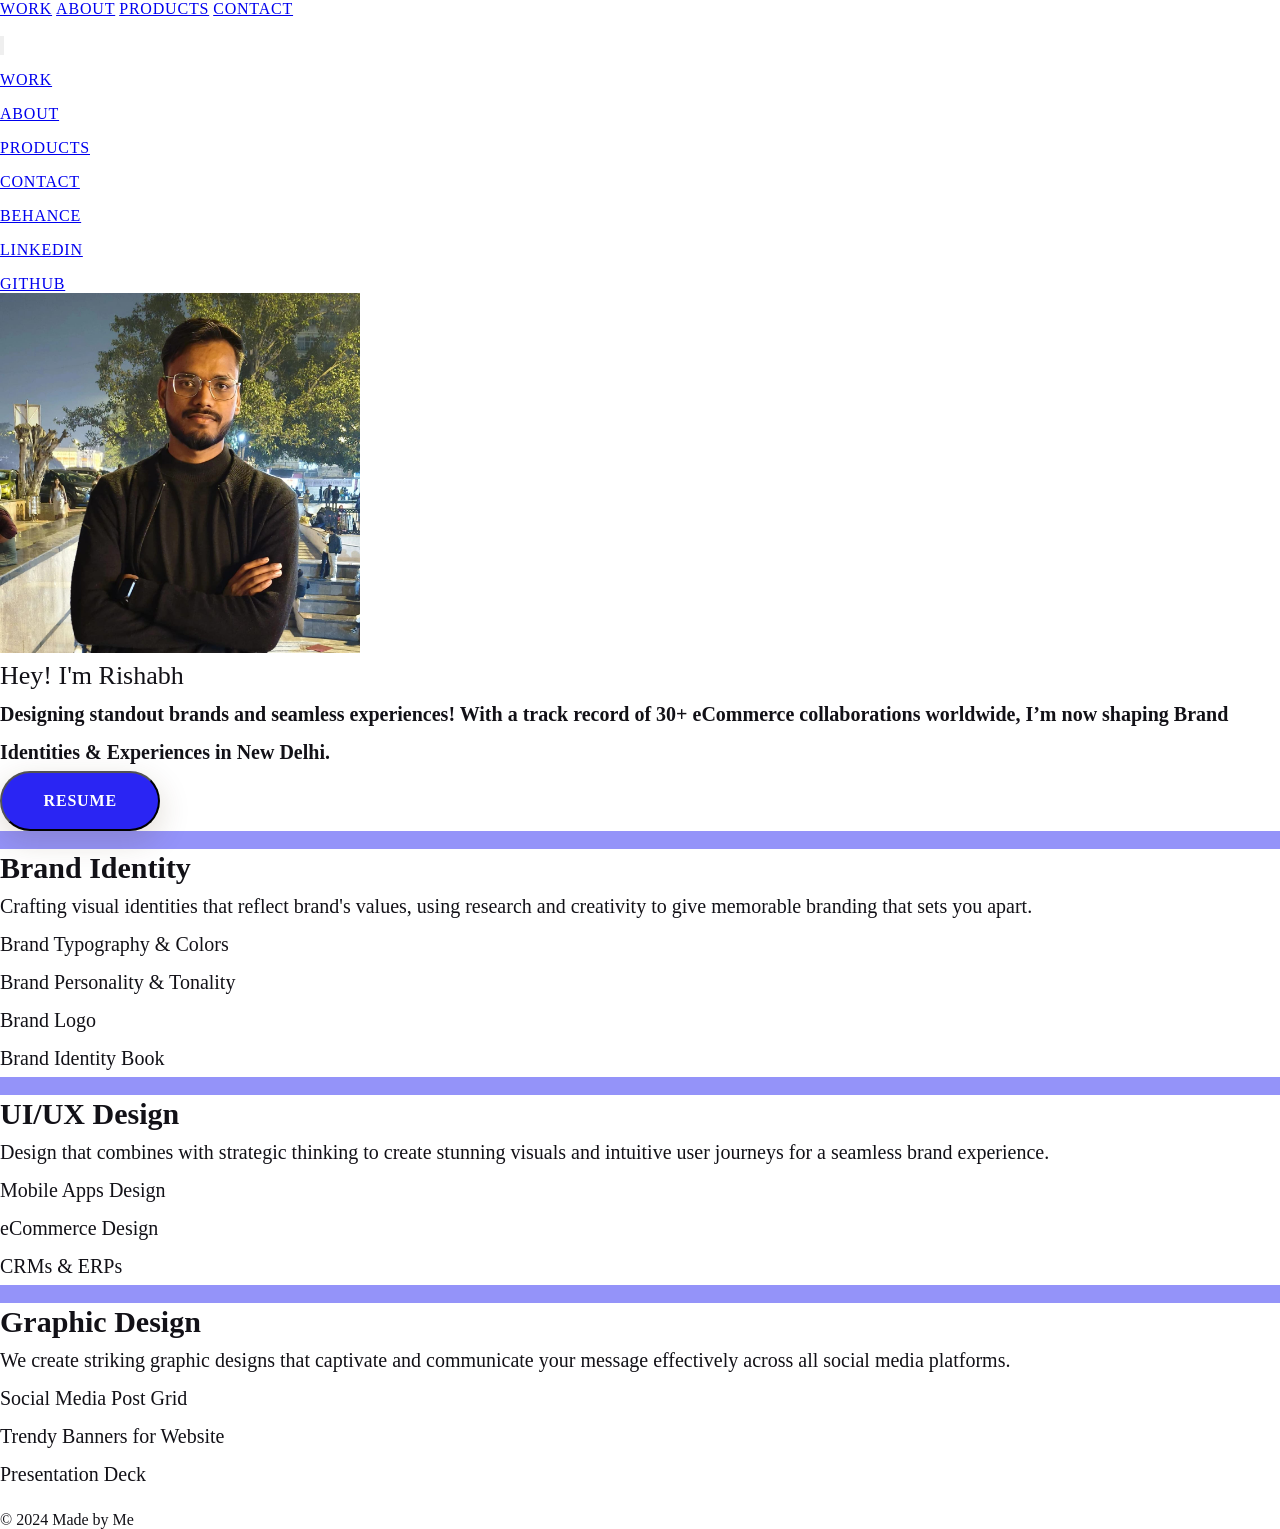
==== about.html @ 15dfc9a2 "projects update" ====
<!DOCTYPE html>
<html lang="en">

<head>
    <meta charset="UTF-8">
    <meta http-equiv="X-UA-Compatible" content="IE=edge">
    <meta name="viewport" content="width=device-width, initial-scale=1.0">
    <meta name="google-site-verification" content="j5ZmpRp6-ZeLuTr-M8DbzuULJBChS9HBV_7bDVQt9u4" />
    <title>About Me</title>

    <link rel="icon" type="image/x-icon" href="./res/icons/Favicon.png" />
    <link rel="stylesheet" href="./style/style.css">

    <!-- Scripting -->
    <script src="https://cdn.tailwindcss.com"></script>
    <script src="https://kit.fontawesome.com/df18b2a205.js" crossorigin="anonymous"></script>
    <script src="https://code.jquery.com/jquery-3.6.0.js"
        integrity="sha256-H+K7U5CnXl1h5ywQfKtSj8PCmoN9aaq30gDh27Xc0jk=" crossorigin="anonymous"></script>
</head>

<body>
    <div class="custom__cursor__outer"></div>
    <div class="custom__cursor__inner"></div>
    <div class="wrapper">
        <nav class="">
            <div class="mx-auto">
                <div class="flex">
                    <div class="flex wrapper justify-between px-4 py-4">
                        <div class="hidden md:flex items-center space-x-1">
                            <a href="index.html" class="caption py-4 px-2"><span>Work</span></a>
                            <a href="about.html" class="caption py-4 px-2"><span>About</span></a>
                            <a href="products.html" class="caption py-4 px-2"><span>Products</span></a>
                            <a href="contact.html" class="caption py-4 px-2"><span>Contact</span></a>
                        </div>

                        <!-- Primary Navbar items -->
              <!-- Centered logo -->
              <div class="lg:absolute lg:left-1/2 transform-translate-x-1/2 md:relative">
                <a href="index.html" class="flex items-center">
                  <img src="./res/icons/logo.svg" alt="" draggable="false" />
                </a>
              </div>

                        <div class="hidden md:flex items-center">
                            <span class="inline-flex sm:ml-auto sm:mt-0 mt-4 justify-center sm:justify-start">
                                <ul class="flex items-center">
                                    <a class="ml-5 " href="https://www.behance.net/uxrishu" target="_blank">
                                        <span class=" text-xl"><i class="fa-brands fa-behance"></i></span>
                                    </a>
                                    <a class="ml-5 " href="https://www.linkedin.com/in/uxrishu/" target="_blank">
                                        <span class="text-xl"><i class="fa-brands fa-linkedin-in"></i> </span>
                                    </a>
                                    <a class="ml-5 " href="https://github.com/uxrishu" target="_blank">
                                        <span class=" text-xl"><i class="fa-brands fa-github"></i></span>
                                    </a>
                                </ul>
                            </span>
                        </div>
                    </div>
                    
                    

                    <!-- Mobile menu button -->
                    <div class="md:hidden flex items-center py-4 px-4">
                        <button class="outline-none mobile-menu-button">
                            <svg class=" w-10 h-12" style="color: #121117;" x-show="!showMenu" fill="none"
                                stroke-linecap="round" stroke-linejoin="round" stroke-width="2" viewBox="0 0 24 24"
                                stroke="currentColor">
                                <path d="M4 6h16M4 12h16M4 18h16"></path>
                            </svg>
                        </button>
                    </div>
                </div>
            </div>
            <!-- mobile menu -->
            <div class="hidden mobile-menu">
                <ul class="px-5 mobile-nav-items">
                    <li class="active"><a href="index.html" class="caption m-2">Work</a></li>
                    <li><a href="about.html" class="caption m-2 transition duration-300">About</a></li>
                    <li><a href="products.html" class="caption m-2 transition duration-300">Products</a></li>
                    <li><a href="contact.html" class="caption m-2 transition duration-300">Contact</a></li>
                    <li><a href="https://www.behance.net/uxrishu" target="_blank"
                            class="caption m-2 transition duration-300">Behance
                            <i class="fa-solid fa-up-right-from-square"></i></a></li>
                    <li><a href="https://www.linkedin.com/in/uxrishu/" target="_blank"
                            class="caption m-2 transition duration-300">Linkedin <i
                                class="fa-solid fa-up-right-from-square"></i></a></li>
                    <li><a href="https://github.com/uxrishu" target="_blank"
                            class="caption m-2 transition duration-300">Github <i
                                class="fa-solid fa-up-right-from-square"></i></a></li>
                </ul>
            </div>
        </nav>
        <section class="body-font">
            <div class="sm:mt-2 mx-auto flex px-5 py-24 md:flex-row flex-col items-center justify-between">
                <div class="lg:max-w-lg lg:w-full">
                    <img
            class="uxrishu-img"
            src="./res/images/Rishabh Singh - UIUX Designer 02.png"
            alt=""
          />
                </div>
                <div
                    class="lg:flex-grow md:w-1/2 lg:pr-24 md:pr-16 flex flex-col md:items-start md:text-left mb-16 md:mb-0 items-center text-center">
                    <div class="title mb-2">Hey! I'm Rishabh</div>
                    <h1 class="mb-4 subtitle">Designing standout brands and seamless experiences! With a track record of 30+ eCommerce collaborations worldwide, I’m now shaping Brand Identities & Experiences in New Delhi.</h1>
                    <div class="flex justify-center">
                        <a href="./res/Rishabh - Product Designer.pdf" target="_blank">
                            <button class="caption flex mx-auto mt-4 primary-button border-0">Resume</button>
                        </a>
                    </div>
                </div>
            </div>
        </section>
        <section class="body-font">
            <div class="flex flex-wrap mb-10">
                <div class="xl:w-1/3 lg:w-1/2 md:w-full px-8 py-6 border-l-2 border-gray-200 border-opacity-60">
                    <div
                        class="w-20 h-20 inline-flex items-center justify-center rounded-full icons mb-4 flex-shrink-0">
                        <img src="./res/icons/Branding.svg" alt="">
                    </div>
                    <h2 class="heading text-lg sm:text-xl mb-2">Brand Identity</h2>
                    <p class="subtitle leading-relaxed mb-4">Crafting visual identities that reflect brand's values, using research and creativity to give memorable branding that sets you apart.<br>
                        <ul class="bullet-list subtitle italic">
                            <li>Brand Typography & Colors</li>
                            <li>Brand Personality & Tonality</li>
                            <li>Brand Logo</li>
                            <li>Brand Identity Book</li>
                        </ul>
                    </p>
                </div>

                <div class="xl:w-1/3 lg:w-1/2 md:w-full px-8 py-6 border-l-2 border-gray-200 border-opacity-60"
                    data-aos="fade-up" data-aos-delay="600">
                    <div
                        class="w-20 h-20 inline-flex items-center justify-center rounded-full icons mb-4 flex-shrink-0">
                        <img src="./res/icons/UI and UX.svg" alt="">
                    </div>
                    <h2 class="heading text-lg sm:text-xl mb-2">UI/UX Design</h2>
                    <p class="leading-relaxed subtitle mb-4">Design that combines with strategic thinking to create stunning visuals and intuitive user journeys for a seamless brand experience.<br>
                        <ul class="bullet-list subtitle italic">
                            <li>Mobile Apps Design</li>
                            <li>eCommerce Design</li>
                            <li>CRMs & ERPs</li>
                        </ul>
                    </p>
                </div>

                <div class="xl:w-1/3 lg:w-1/2 md:w-full px-8 py-6 border-l-2 border-gray-200 border-opacity-60"
                    data-aos="fade-up" data-aos-delay="600">
                    <div
                        class="w-20 h-20 inline-flex items-center justify-center rounded-full icons mb-4 flex-shrink-0">
                        <img src="./res/icons/Graphic Design.svg" alt="">
                    </div>
                    <h2 class="heading text-lg sm:text-xl mb-2">Graphic Design</h2>
                    <p class="leading-relaxed subtitle mb-4">We create striking graphic designs that captivate and communicate your message effectively across all social media platforms.<br>
                        <ul class="bullet-list subtitle italic">
                            <li>Social Media Post Grid</li>
                            <li>Trendy Banners for Website</li>
                            <li>Presentation Deck</li>
                        </ul>
                    </p>
                </div>

            </div>
        </section>

        <a href="#" id="uparrow"><i class="fa-solid fa-angle-up"></i></a>

        <footer class="body-font" id="footer">
            <div
              class="container px-5 py-8 mx-auto flex items-center sm:flex-row flex-col"
            >
              <a
                class="footer-logo flex title-font font-medium items-center md:justify-start justify-center text-gray-900"
              >
                <span class="ml-3 text-xl"
                  ><img src="./res/icons/logo.svg" alt="" draggable="false"
                /></span>
              </a>
              <p
                class="text-sm text-gray-500 sm:ml-4 sm:pl-4 sm:border-l-2 sm:border-gray-200 sm:py-2 sm:mt-0 mt-4"
              >
                © 2024 Made by Me
              </p>
              <span
                class="inline-flex sm:ml-auto sm:mt-0 mt-4 justify-center sm:justify-start"
              >
                <ul class="flex items-center">
                  <a
                    class="ml-5"
                    href="https://www.behance.net/uxrishu"
                    target="_blank"
                  >
                    <span class="text-xl"
                      ><i class="fa-brands fa-behance"></i
                    ></span>
                  </a>
                  <a class="ml-5" href="https://github.com/uxrishu" target="_blank">
                    <span class="text-xl"><i class="fa-brands fa-github"></i></span>
                  </a>
                  <a
                    class="ml-5"
                    href="https://www.linkedin.com/in/uxrishu/"
                    target="_blank"
                  >
                    <span class="text-xl"
                      ><i class="fa-brands fa-linkedin-in"></i>
                    </span>
                  </a>
                </ul>
              </span>
            </div>
          </footer>
        <script src="./script/script.js"></script>
</body>

</html>
---- style/style.css ----
@font-face {
  font-family: "FontA";
  src: url("../res/Fonts/NeueMontreal-Regular.otf");
}
@font-face {
  font-family: "FontB";
  src: url("../res/Fonts/FontB.ttf");
}
* {
  padding: 0;
  margin: 0;
  box-sizing: border-box;
  scroll-behavior: smooth;
}

::-moz-selection {
  background-color: #2a25f3;
  color: #ffffff;
}

::selection {
  background-color: #2a25f3;
  color: #ffffff;
}

.preloader {
  position: absolute;
  top: 0;
  left: 0;
  width: 100%;
  height: 100%;
  background-color: #2a25f3;
  color: #ffffff;
  z-index: 9999;
}
.preloader p {
  position: absolute;
  text-transform: uppercase;
  letter-spacing: 0.5px;
  font-family: "FontB";
  top: 40%;
  left: 50%;
  transform: translate(-50%, 50%);
  font-size: 20px;
}

.wrapper {
  max-width: 1300px;
  width: 100%;
  align-items: center;
  margin: 0em auto;
}

body {
  color: #121117;
  font-family: "FontB";
  overflow-x: hidden;
}

.logo {
  width: 120px;
  height: auto;
}

.yellow {
  color: #2a25f3;
}

.primary-button {
  color: #ffffff;
  background-color: #2a25f3;
  font-size: 14px;
  font-weight: bolder;
  font-family: "FontB";
  text-transform: uppercase;
  letter-spacing: 0.3px;
  padding: 1.2em 2.6em;
  border-radius: 40px;
  box-shadow: 0px 10px 30px 2px rgba(77, 49, 0, 0.15);
}

.primary-button:hover {
  transition: 300ms ease-out;
  background-color: #121117;
  color: #ffffff;
}

.secondary-button {
  color: #2a25f3;
  font-family: "FontB";
  font-size: 18px;
}

.teritary-button {
  background-color: #ffffff;
  color: #2a25f3;
  font-family: "FontB";
  font-size: 14px;
  font-weight: bolder;
  text-transform: uppercase;
  letter-spacing: 0.3px;
  padding: 1.2em 2.6em;
  border-radius: 40px;
  box-shadow: 0px 10px 30px 2px rgba(77, 49, 0, 0.15);
}

.fa-linkedin-in,
.fa-github,
.fa-behance {
  transform: scale(1.2);
}

.fa-envelope {
  border-radius: 50%;
  padding: 1em;
  color: #ffffff;
  transform: scale(1.5);
  background-color: #2a25f3;
}

.fa-envelope:hover {
  transition: 300ms ease-out;
  background-color: #121117;
  color: #ffffff;
}

.fa-brands:hover {
  transition: 300ms ease-out;
  color: #2a25f3;
}

.hero-section {
  grid-column-gap: 40px;
  grid-row-gap: 25px;
  flex-flow: column-reverse;
  justify-content: space-between;
  align-items: center;
  height: auto;
  padding-left: 20px;
}

.uxrishu-img {
  width: 360px;
  height: 360px;
  -o-object-fit: cover;
     object-fit: cover;
}

#myImg {
  width: 220px;
  height: 220px;
}

.service-box-1 {
  border: 2px rgba(74, 0, 224, 0.13) solid;
  background: #fee7fe;
}

.service-box-2 {
  border: 2px rgba(74, 0, 224, 0.13) solid;
  background: #f1efe1;
  display: flex;
  flex-direction: column-reverse;
  flex-flow: column-reverse;
}

.service-box-3 {
  border: 2px rgba(74, 0, 224, 0.13) solid;
  background: #d4effa;
}

.service-box {
  border-radius: 30px;
  border-width: 2px;
}
.service-box img {
  -o-object-fit: contain;
     object-fit: contain;
  width: auto;
}

.service-subtitle {
  font-size: 18px;
  line-height: 26px;
  font-family: "FontB";
}

.heading {
  font-size: 30px;
  line-height: 38px;
  font-family: "FontA";
}

.box {
  width: auto;
  height: auto;
  padding: 6px 15px;
  border-radius: 70px;
  border: 1px #2a25f3 solid;
  background: #eaeafe;
  color: #2a25f3;
}

.icons {
  background-color: rgba(40, 37, 243, 0.4941176471);
  color: #121117;
}

.line {
  padding: 1px;
  background-color: #2a25f3;
}

.last-cta-card {
  height: 450px;
  width: 100%;
  background-size: cover;
  background-repeat: no-repeat;
  background-position: center;
  position: relative;
  border-radius: 40px;
}

@media only screen and (min-width: 768px) {
  .last-cta-card {
    background-image: url("../res/images/Last CTA.png");
  }
  .last-cta-card .cta-detail {
    position: absolute;
    top: 25px;
    left: 50px;
    right: 25px;
  }
}
@media only screen and (max-width: 767px) {
  .last-cta-card {
    background-image: url("../res/images/Last CTA mobile.png");
    width: 96%;
    margin: 0 auto;
  }
  .last-cta-card .cta-detail {
    position: absolute;
    top: 10px;
    left: 20px;
  }
}
.dot {
  width: 4px;
  height: 4px;
  background-color: #121117;
  opacity: 0.4;
  border-radius: 50%;
}

.problem-solved {
  background-color: #9af8ae;
  color: #064614;
  border-radius: 0 0 100px 0;
}

.big-title {
  font-size: 56px;
  line-height: 70px;
  font-family: "FontA";
}

.title {
  font-size: 26px;
  line-height: 38px;
  font-family: "FontA";
}

.subtitle {
  font-size: 20px;
  line-height: 38px;
  font-family: "FontB";
}

.tags {
  font-size: 14px;
  font-family: "FontB";
  text-transform: uppercase;
  padding: 0.4em 1.2em;
  background-color: #2a25f3;
  color: #ffffff;
  display: inline;
  border-radius: 24px;
}

.caption {
  font-size: 16px;
  letter-spacing: 0.8px;
  font-family: "FontB";
  text-transform: uppercase;
}

.accent-col {
  color: #2a25f3;
}

.show-at-small {
  display: none;
}
.show-at-small .small-box {
  background-color: rgba(32, 32, 184, 0.145);
}

#uparrow {
  display: none;
  text-decoration: none;
  position: fixed;
  z-index: 999;
  top: 88%;
  right: 10%;
  width: 48px;
  height: 48px;
  padding-top: 12px;
  background-color: #ffffff;
  opacity: 0.7;
  border: 1px solid #121117;
  border-radius: 50%;
  text-align: center;
  align-items: center;
  justify-content: center;
  color: #121117;
}

@media only screen and (max-width: 930px) {
  .big-title {
    font-size: 42px;
    line-height: 56px;
  }
  .title {
    font-size: 20px;
    line-height: 32px;
  }
  .subtitle {
    font-size: 16px;
    line-height: 32px;
  }
  .tags {
    font-size: 10px;
    padding: 0.4em 1.2em;
  }
  .caption {
    font-size: 14px;
    text-transform: uppercase;
    letter-spacing: 0.3px;
    word-spacing: 4px;
  }
  #uparrow {
    display: block;
  }
}
@media only screen and (max-width: 640px) {
  .uxrishu-img {
    width: 140px;
    height: 140px;
  }
  .big-title {
    font-size: 38px;
    line-height: 50px;
  }
  #footer .footer-logo {
    display: none;
  }
  .custom__cursor__inner,
  .custom__cursor__outer {
    display: none;
  }
  .prototype {
    display: none;
  }
  .show-at-small {
    display: block;
  }
  .show-at-small .small-box {
    background-color: rgba(32, 32, 184, 0.145);
  }
}
@media only screen and (max-width: 320px) {
  .big-title {
    font-size: 26px;
    line-height: 40px;
  }
  .name {
    font-size: 16px;
  }
}
.mobile-menu {
  color: #121117;
}

.mobile-nav-items li {
  margin-top: 1em;
}

@keyframes scroll {
  0% {
    transform: translateX(0);
  }
  100% {
    transform: translateX(-80%);
  }
}
.slider {
  margin: 0.6em auto;
  overflow: hidden;
  position: relative;
  width: auto;
}
.slider .slide-track {
  animation: scroll 20s linear infinite;
  display: flex;
  width: 6000px;
  align-items: center;
}
.slider .slide {
  width: 240px;
  height: auto;
  margin: 0em 2.5em;
}/*# sourceMappingURL=style.css.map */
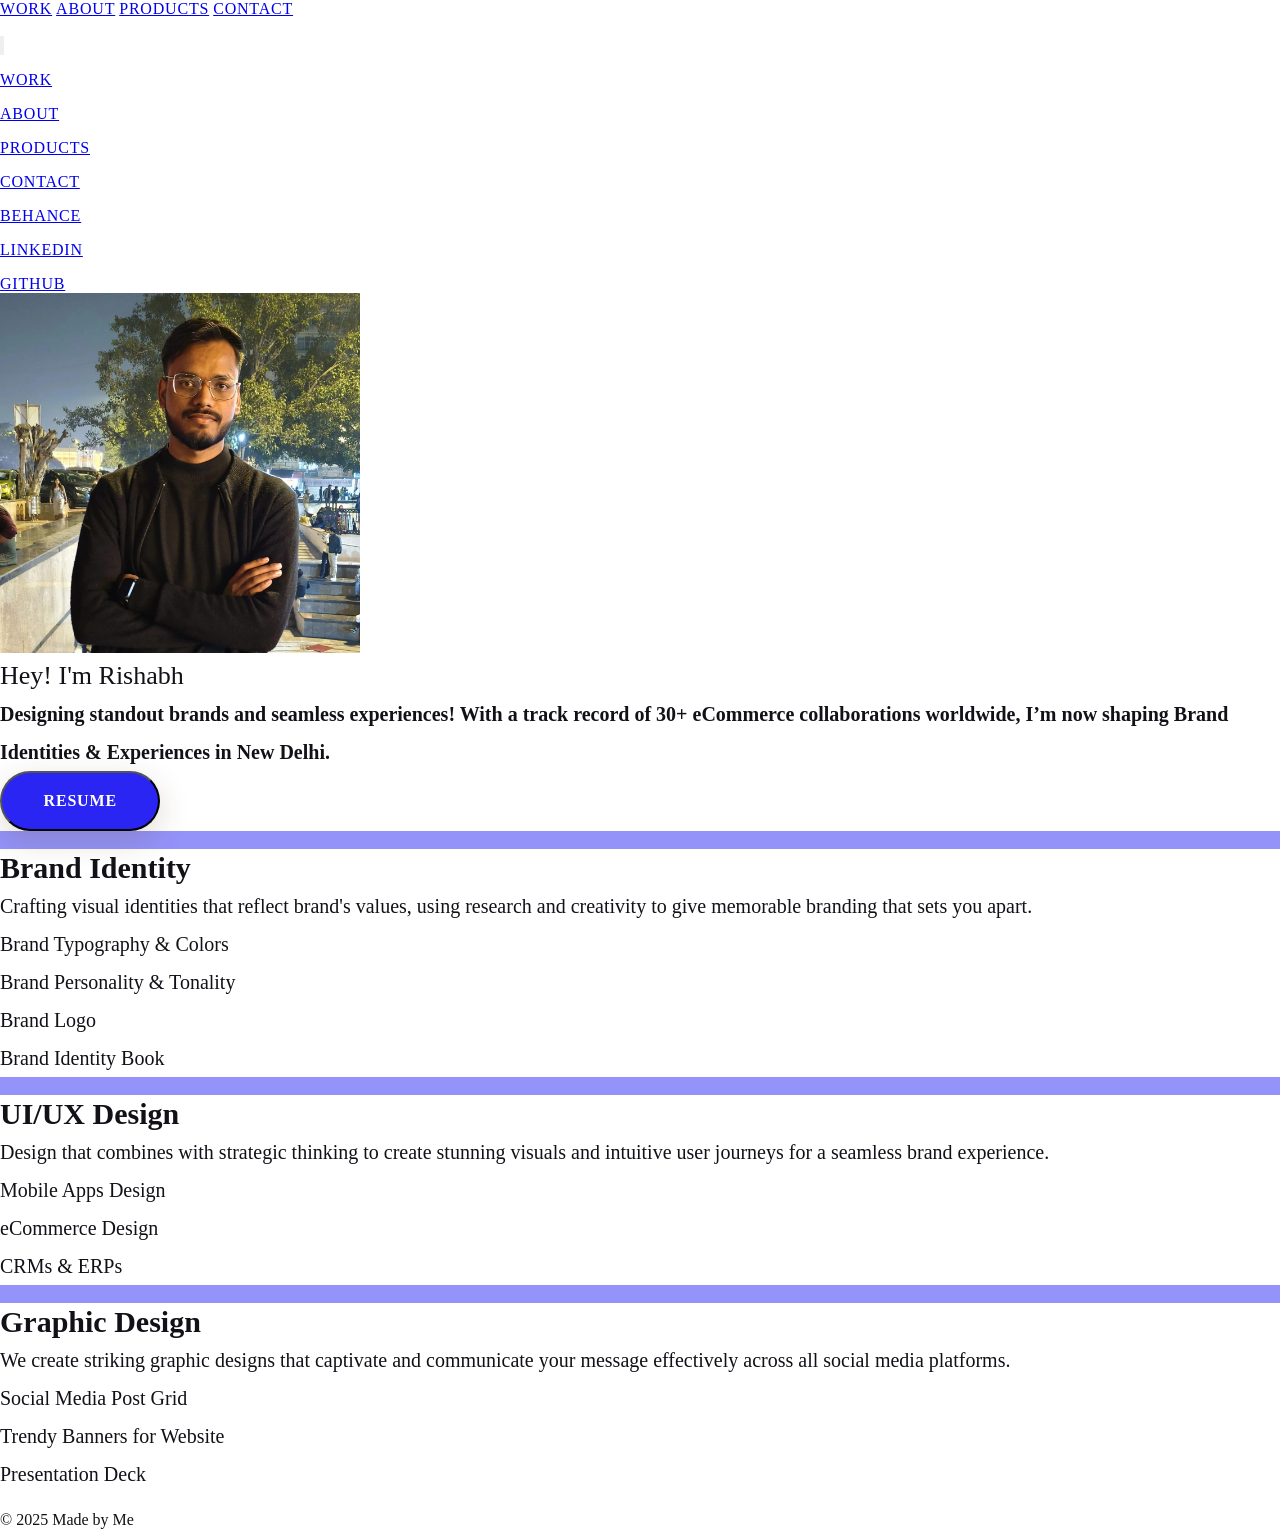
==== commit 1d2d8874: "update service card, add CTAs" ====
--- a/about.html
+++ b/about.html
@@ -181,7 +181,7 @@
               <p
                 class="text-sm text-gray-500 sm:ml-4 sm:pl-4 sm:border-l-2 sm:border-gray-200 sm:py-2 sm:mt-0 mt-4"
               >
-                © 2024 Made by Me
+                © 2025 Made by Me
               </p>
               <span
                 class="inline-flex sm:ml-auto sm:mt-0 mt-4 justify-center sm:justify-start"
--- a/style/style.css
+++ b/style/style.css
@@ -81,7 +81,7 @@
 
 .primary-button:hover {
   transition: 300ms ease-out;
-  background-color: #121117;
+  background-color: #25D366;
   color: #ffffff;
 }
 
@@ -89,6 +89,8 @@
   color: #2a25f3;
   font-family: "FontB";
   font-size: 18px;
+  font-weight: 600;
+  padding: 1.2em 2.6em;
 }
 
 .teritary-button {
@@ -149,34 +151,6 @@
 #myImg {
   width: 220px;
   height: 220px;
-}
-
-.service-box-1 {
-  border: 2px rgba(74, 0, 224, 0.13) solid;
-  background: #fee7fe;
-}
-
-.service-box-2 {
-  border: 2px rgba(74, 0, 224, 0.13) solid;
-  background: #f1efe1;
-  display: flex;
-  flex-direction: column-reverse;
-  flex-flow: column-reverse;
-}
-
-.service-box-3 {
-  border: 2px rgba(74, 0, 224, 0.13) solid;
-  background: #d4effa;
-}
-
-.service-box {
-  border-radius: 30px;
-  border-width: 2px;
-}
-.service-box img {
-  -o-object-fit: contain;
-     object-fit: contain;
-  width: auto;
 }
 
 .service-subtitle {
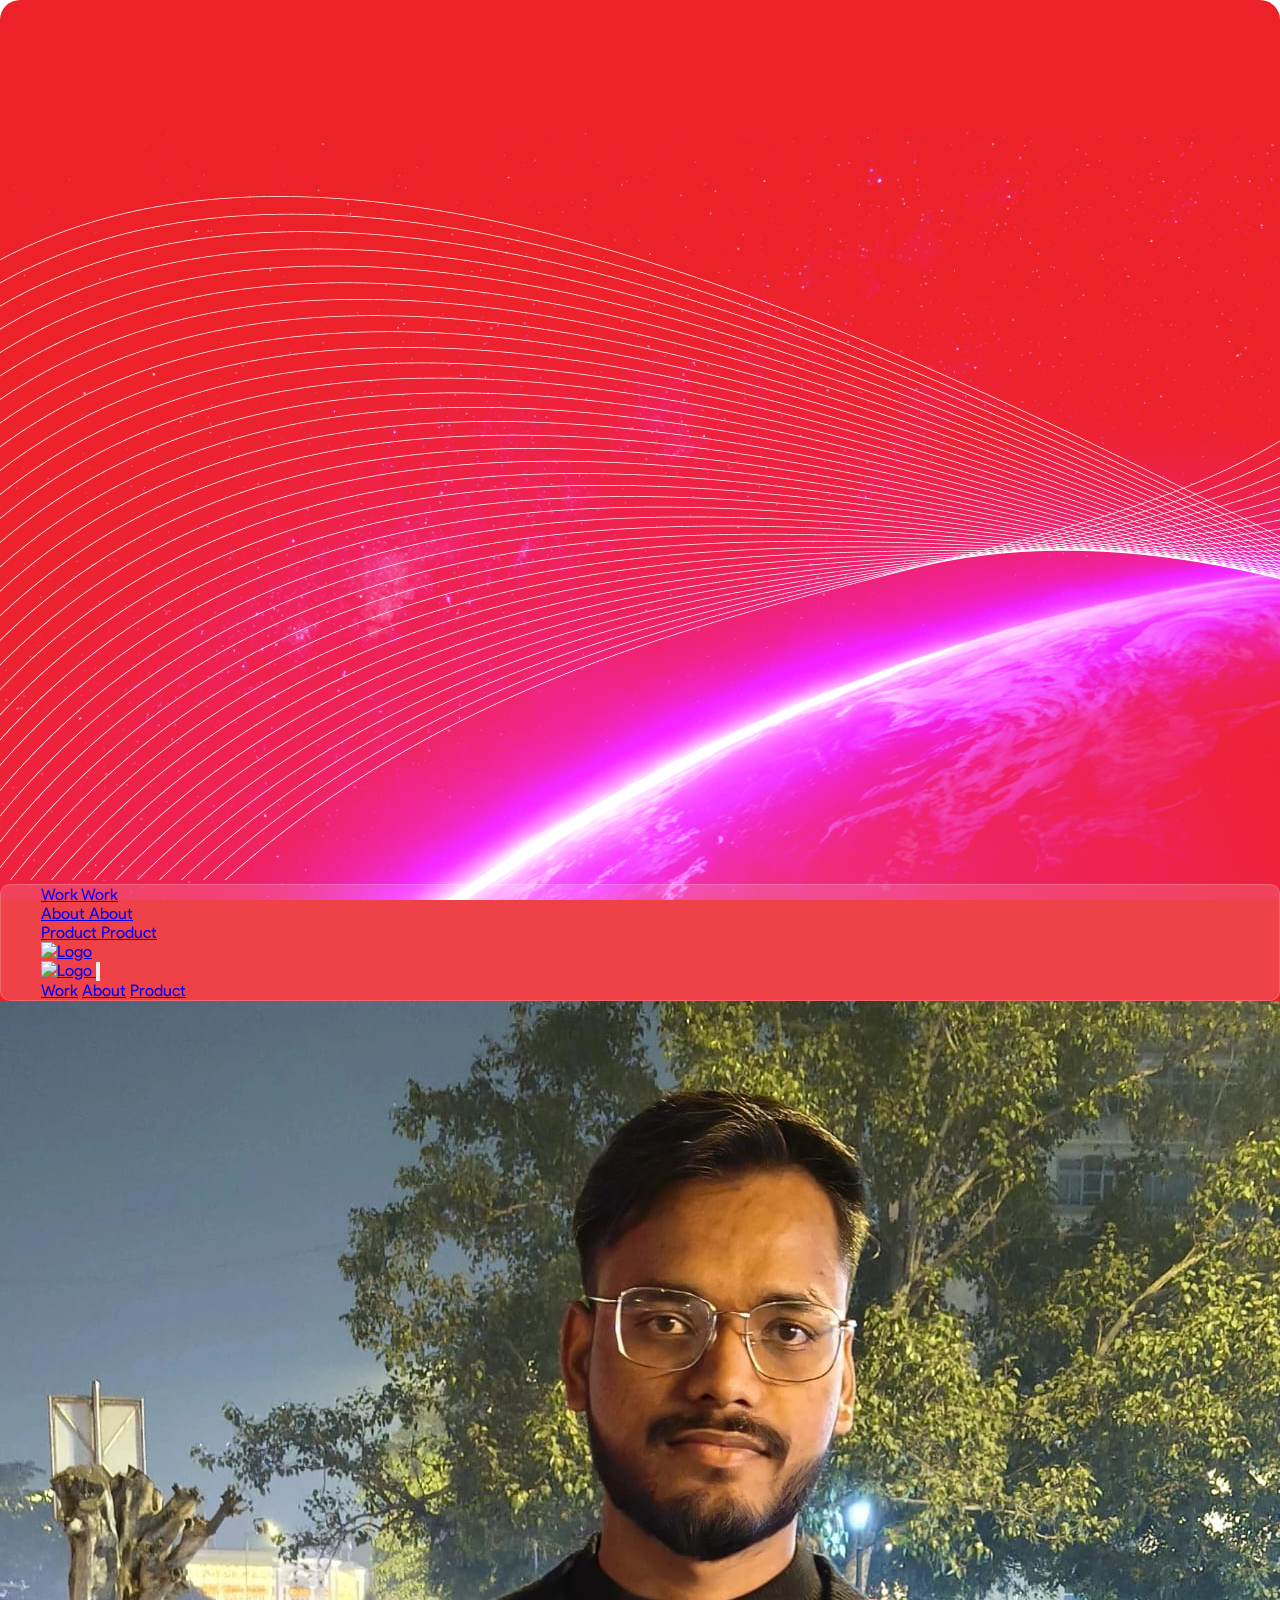
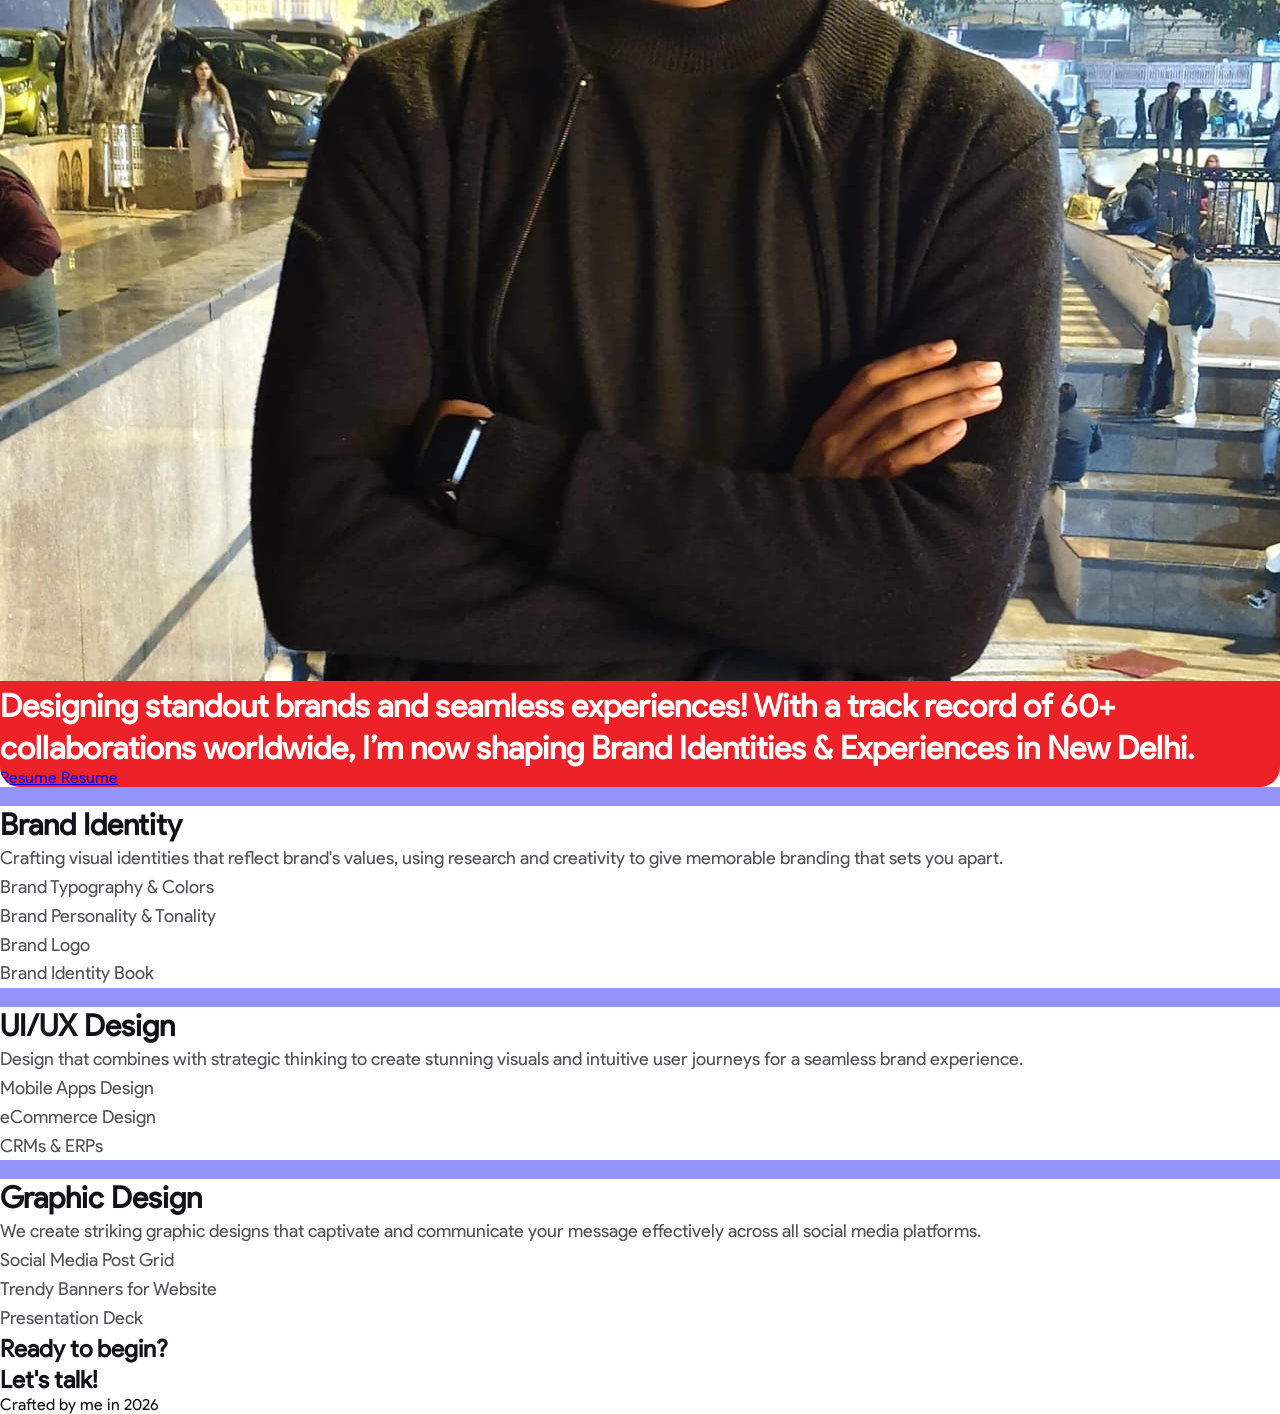
==== commit 1e0d325c: "feat: Add physics footer and smooth scroll (Matter.js + Lenis)" ====
--- a/about.html
+++ b/about.html
@@ -2,217 +2,257 @@
 <html lang="en">
 
 <head>
-    <meta charset="UTF-8">
-    <meta http-equiv="X-UA-Compatible" content="IE=edge">
-    <meta name="viewport" content="width=device-width, initial-scale=1.0">
-    <meta name="google-site-verification" content="j5ZmpRp6-ZeLuTr-M8DbzuULJBChS9HBV_7bDVQt9u4" />
-    <title>About Me</title>
-
-    <link rel="icon" type="image/x-icon" href="./res/icons/Favicon.png" />
-    <link rel="stylesheet" href="./style/style.css">
-
-    <!-- Scripting -->
-    <script src="https://cdn.tailwindcss.com"></script>
-    <script src="https://kit.fontawesome.com/df18b2a205.js" crossorigin="anonymous"></script>
-    <script src="https://code.jquery.com/jquery-3.6.0.js"
-        integrity="sha256-H+K7U5CnXl1h5ywQfKtSj8PCmoN9aaq30gDh27Xc0jk=" crossorigin="anonymous"></script>
+  <meta charset="UTF-8">
+  <meta http-equiv="X-UA-Compatible" content="IE=edge">
+  <meta name="viewport" content="width=device-width, initial-scale=1.0">
+  <meta name="google-site-verification" content="j5ZmpRp6-ZeLuTr-M8DbzuULJBChS9HBV_7bDVQt9u4" />
+  <title>About Me</title>
+
+  <link rel="icon" type="image/x-icon" href="./res/icons/Favicon.png" />
+  <link rel="stylesheet" href="./style/style.css">
+
+  <!-- Scripting -->
+  <script src="https://cdn.tailwindcss.com"></script>
+  <script src="https://kit.fontawesome.com/df18b2a205.js" crossorigin="anonymous"></script>
+  <script src="https://cdnjs.cloudflare.com/ajax/libs/matter-js/0.19.0/matter.min.js"></script>
+  <script src="https://unpkg.com/lenis@1.0.45/dist/lenis.min.js"></script>
+  <script>
+    document.addEventListener("DOMContentLoaded", function () {
+      const lenis = new Lenis({
+        duration: 1.2,
+        easing: (t) => Math.min(1, 1.001 - Math.pow(2, -10 * t)),
+        direction: 'vertical',
+        gestureDirection: 'vertical',
+        smooth: true,
+        mouseMultiplier: 1,
+        smoothTouch: false,
+        touchMultiplier: 2,
+      });
+
+      function raf(time) {
+        lenis.raf(time);
+        requestAnimationFrame(raf);
+      }
+
+      requestAnimationFrame(raf);
+    });
+  </script>
+  <script src="https://code.jquery.com/jquery-3.6.0.js" integrity="sha256-H+K7U5CnXl1h5ywQfKtSj8PCmoN9aaq30gDh27Xc0jk="
+    crossorigin="anonymous"></script>
 </head>
 
 <body>
-    <div class="custom__cursor__outer"></div>
-    <div class="custom__cursor__inner"></div>
-    <div class="wrapper">
-        <nav class="">
-            <div class="mx-auto">
-                <div class="flex">
-                    <div class="flex wrapper justify-between px-4 py-4">
-                        <div class="hidden md:flex items-center space-x-1">
-                            <a href="index.html" class="caption py-4 px-2"><span>Work</span></a>
-                            <a href="about.html" class="caption py-4 px-2"><span>About</span></a>
-                            <a href="products.html" class="caption py-4 px-2"><span>Products</span></a>
-                            <a href="contact.html" class="caption py-4 px-2"><span>Contact</span></a>
-                        </div>
-
-                        <!-- Primary Navbar items -->
-              <!-- Centered logo -->
-              <div class="lg:absolute lg:left-1/2 transform-translate-x-1/2 md:relative">
-                <a href="index.html" class="flex items-center">
-                  <img src="./res/icons/logo.svg" alt="" draggable="false" />
-                </a>
+  <div class="wrapper">
+    <div
+      class="hero-red-bg mx-0 mt-0 md:mx-[15px] md:mt-6 mb-12 pt-6 px-6 md:px-12 pb-6 relative overflow-hidden rounded-none md:rounded-[20px]">
+      <img src="./res/images/hero_pattern.png"
+        class="absolute inset-0 w-full h-full object-cover opacity-50 mix-blend-overlay pointer-events-none z-0"
+        alt="Pattern" />
+      <nav class="relative z-50 flex flex-wrap items-center justify-between mb-0 glass-nav py-4 md:py-5 w-full">
+        <!-- Desktop Nav -->
+        <div class="hidden md:flex items-center space-x-8 pl-4">
+          <a href="index.html"
+            class="text-white text-xs md:text-sm font-bold tracking-widest uppercase transition-colors group">
+            <div class="relative h-[16px] overflow-hidden">
+              <span class="block transition-transform duration-300 group-hover:-translate-y-full">Work</span>
+              <span
+                class="block absolute top-0 left-0 translate-y-full transition-transform duration-300 group-hover:translate-y-0">Work</span>
+            </div>
+          </a>
+          <a href="about.html"
+            class="text-white text-xs md:text-sm font-bold tracking-widest uppercase transition-colors group">
+            <div class="relative h-[16px] overflow-hidden">
+              <span class="block transition-transform duration-300 group-hover:-translate-y-full">About</span>
+              <span
+                class="block absolute top-0 left-0 translate-y-full transition-transform duration-300 group-hover:translate-y-0">About</span>
+            </div>
+          </a>
+          <a href="products.html"
+            class="text-white text-xs md:text-sm font-bold tracking-widest uppercase transition-colors group">
+            <div class="relative h-[16px] overflow-hidden">
+              <span class="block transition-transform duration-300 group-hover:-translate-y-full">Product</span>
+              <span
+                class="block absolute top-0 left-0 translate-y-full transition-transform duration-300 group-hover:translate-y-0">Product</span>
+            </div>
+          </a>
+
+        </div>
+        <!-- Desktop Logo (Centered) -->
+        <div class="hidden md:flex absolute left-1/2 transform -translate-x-1/2">
+          <a href="index.html">
+            <img src="./res/icons/logo.svg" alt="Logo"
+              class="h-8 w-auto brightness-0 invert opacity-90 hover:opacity-100 transition-opacity" />
+          </a>
+        </div>
+
+        <!-- Mobile Header -->
+        <div class="md:hidden flex items-center justify-between w-full px-4">
+          <a href="index.html" class="flex items-center">
+            <img src="./res/icons/logo.svg" alt="Logo"
+              class="h-6 w-auto brightness-0 invert opacity-90 hover:opacity-100 transition-opacity" />
+          </a>
+          <button class="outline-none mobile-menu-button text-white focus:outline-none">
+            <svg class="w-6 h-6" fill="none" stroke-linecap="round" stroke-linejoin="round" stroke-width="2"
+              viewBox="0 0 24 24" stroke="currentColor">
+              <path d="M4 6h16M4 12h16M4 18h16"></path>
+            </svg>
+          </button>
+        </div>
+        <!-- Desktop Social Icons -->
+        <div class="hidden md:flex items-center space-x-6 md:pr-4 text-white">
+          <a href="https://www.behance.net/uxrishu" target="_blank" class="transition-colors"><i
+              class="fa-brands fa-behance text-xl"></i></a>
+          <a href="https://www.linkedin.com/in/uxrishu/" target="_blank" class=" transition-colors"><i
+              class="fa-brands fa-linkedin-in text-xl"></i></a>
+          <a href="https://github.com/uxrishu" target="_blank" class="transition-colors"><i
+              class="fa-brands fa-github text-xl"></i></a>
+        </div>
+        <!-- Mobile Menu Dropdown -->
+        <div class="mobile-menu hidden w-full md:hidden mt-1 border-t border-white/20">
+          <div class="flex flex-col items-start pt-6 pb-2 pl-4 space-y-3">
+            <a href="index.html" class="text-white text-sm font-bold tracking-widest uppercase">Work</a>
+            <a href="about.html" class="text-white text-sm font-bold tracking-widest uppercase">About</a>
+            <a href="products.html" class="text-white text-sm font-bold tracking-widest uppercase">Product</a>
+
+            <div class="flex items-center space-x-6 pt-2 text-white pl-1">
+              <a href="https://www.behance.net/uxrishu" target="_blank"><i class="fa-brands fa-behance text-xl"></i></a>
+              <a href="https://www.linkedin.com/in/uxrishu/" target="_blank"><i
+                  class="fa-brands fa-linkedin-in text-xl"></i></a>
+              <a href="https://github.com/uxrishu" target="_blank"><i class="fa-brands fa-github text-xl"></i></a>
+            </div>
+          </div>
+        </div>
+      </nav>
+      <div
+        class="relative z-10 container mx-auto px-5 py-12 md:py-24 flex flex-col md:flex-row items-center justify-between">
+        <div class="lg:max-w-lg lg:w-full md:w-1/2 mb-10 md:mb-0">
+          <img class="object-cover object-center rounded-lg" alt="hero"
+            src="./res/images/Rishabh Singh - UIUX Designer 02.png" />
+        </div>
+        <div
+          class="lg:flex-grow md:w-1/2 lg:pl-24 md:pl-16 flex flex-col md:items-start md:text-left items-center text-center">
+          <h1 class="mb-6 text-white text-2xl md:text-3xl lg:text-4xl font-light leading-relaxed"
+            style="line-height: 1.3;">Designing standout
+            brands and seamless experiences! With a track record of 60+ collaborations worldwide, I’m now
+            shaping Brand Identities & Experiences in New Delhi.</h1>
+          <div class="flex justify-center md:justify-start">
+            <a href="./res/Rishabh - UI and UX Designer.pdf" target="_blank"
+              class="bg-white text-black font-bold py-3 px-8 rounded-full shadow-lg hover:bg-gray-100 transition-colors uppercase tracking-widest text-sm group">
+              <div class="relative h-[20px] overflow-hidden">
+                <span class="block transition-transform duration-300 group-hover:-translate-y-full">Resume</span>
+                <span
+                  class="block absolute top-0 left-0 translate-y-full transition-transform duration-300 group-hover:translate-y-0">Resume</span>
               </div>
-
-                        <div class="hidden md:flex items-center">
-                            <span class="inline-flex sm:ml-auto sm:mt-0 mt-4 justify-center sm:justify-start">
-                                <ul class="flex items-center">
-                                    <a class="ml-5 " href="https://www.behance.net/uxrishu" target="_blank">
-                                        <span class=" text-xl"><i class="fa-brands fa-behance"></i></span>
-                                    </a>
-                                    <a class="ml-5 " href="https://www.linkedin.com/in/uxrishu/" target="_blank">
-                                        <span class="text-xl"><i class="fa-brands fa-linkedin-in"></i> </span>
-                                    </a>
-                                    <a class="ml-5 " href="https://github.com/uxrishu" target="_blank">
-                                        <span class=" text-xl"><i class="fa-brands fa-github"></i></span>
-                                    </a>
-                                </ul>
-                            </span>
-                        </div>
-                    </div>
-                    
-                    
-
-                    <!-- Mobile menu button -->
-                    <div class="md:hidden flex items-center py-4 px-4">
-                        <button class="outline-none mobile-menu-button">
-                            <svg class=" w-10 h-12" style="color: #121117;" x-show="!showMenu" fill="none"
-                                stroke-linecap="round" stroke-linejoin="round" stroke-width="2" viewBox="0 0 24 24"
-                                stroke="currentColor">
-                                <path d="M4 6h16M4 12h16M4 18h16"></path>
-                            </svg>
-                        </button>
-                    </div>
-                </div>
-            </div>
-            <!-- mobile menu -->
-            <div class="hidden mobile-menu">
-                <ul class="px-5 mobile-nav-items">
-                    <li class="active"><a href="index.html" class="caption m-2">Work</a></li>
-                    <li><a href="about.html" class="caption m-2 transition duration-300">About</a></li>
-                    <li><a href="products.html" class="caption m-2 transition duration-300">Products</a></li>
-                    <li><a href="contact.html" class="caption m-2 transition duration-300">Contact</a></li>
-                    <li><a href="https://www.behance.net/uxrishu" target="_blank"
-                            class="caption m-2 transition duration-300">Behance
-                            <i class="fa-solid fa-up-right-from-square"></i></a></li>
-                    <li><a href="https://www.linkedin.com/in/uxrishu/" target="_blank"
-                            class="caption m-2 transition duration-300">Linkedin <i
-                                class="fa-solid fa-up-right-from-square"></i></a></li>
-                    <li><a href="https://github.com/uxrishu" target="_blank"
-                            class="caption m-2 transition duration-300">Github <i
-                                class="fa-solid fa-up-right-from-square"></i></a></li>
-                </ul>
-            </div>
-        </nav>
-        <section class="body-font">
-            <div class="sm:mt-2 mx-auto flex px-5 py-24 md:flex-row flex-col items-center justify-between">
-                <div class="lg:max-w-lg lg:w-full">
-                    <img
-            class="uxrishu-img"
-            src="./res/images/Rishabh Singh - UIUX Designer 02.png"
-            alt=""
-          />
-                </div>
-                <div
-                    class="lg:flex-grow md:w-1/2 lg:pr-24 md:pr-16 flex flex-col md:items-start md:text-left mb-16 md:mb-0 items-center text-center">
-                    <div class="title mb-2">Hey! I'm Rishabh</div>
-                    <h1 class="mb-4 subtitle">Designing standout brands and seamless experiences! With a track record of 30+ eCommerce collaborations worldwide, I’m now shaping Brand Identities & Experiences in New Delhi.</h1>
-                    <div class="flex justify-center">
-                        <a href="./res/Rishabh - Product Designer.pdf" target="_blank">
-                            <button class="caption flex mx-auto mt-4 primary-button border-0">Resume</button>
-                        </a>
-                    </div>
-                </div>
-            </div>
-        </section>
-        <section class="body-font">
-            <div class="flex flex-wrap mb-10">
-                <div class="xl:w-1/3 lg:w-1/2 md:w-full px-8 py-6 border-l-2 border-gray-200 border-opacity-60">
-                    <div
-                        class="w-20 h-20 inline-flex items-center justify-center rounded-full icons mb-4 flex-shrink-0">
-                        <img src="./res/icons/Branding.svg" alt="">
-                    </div>
-                    <h2 class="heading text-lg sm:text-xl mb-2">Brand Identity</h2>
-                    <p class="subtitle leading-relaxed mb-4">Crafting visual identities that reflect brand's values, using research and creativity to give memorable branding that sets you apart.<br>
-                        <ul class="bullet-list subtitle italic">
-                            <li>Brand Typography & Colors</li>
-                            <li>Brand Personality & Tonality</li>
-                            <li>Brand Logo</li>
-                            <li>Brand Identity Book</li>
-                        </ul>
-                    </p>
-                </div>
-
-                <div class="xl:w-1/3 lg:w-1/2 md:w-full px-8 py-6 border-l-2 border-gray-200 border-opacity-60"
-                    data-aos="fade-up" data-aos-delay="600">
-                    <div
-                        class="w-20 h-20 inline-flex items-center justify-center rounded-full icons mb-4 flex-shrink-0">
-                        <img src="./res/icons/UI and UX.svg" alt="">
-                    </div>
-                    <h2 class="heading text-lg sm:text-xl mb-2">UI/UX Design</h2>
-                    <p class="leading-relaxed subtitle mb-4">Design that combines with strategic thinking to create stunning visuals and intuitive user journeys for a seamless brand experience.<br>
-                        <ul class="bullet-list subtitle italic">
-                            <li>Mobile Apps Design</li>
-                            <li>eCommerce Design</li>
-                            <li>CRMs & ERPs</li>
-                        </ul>
-                    </p>
-                </div>
-
-                <div class="xl:w-1/3 lg:w-1/2 md:w-full px-8 py-6 border-l-2 border-gray-200 border-opacity-60"
-                    data-aos="fade-up" data-aos-delay="600">
-                    <div
-                        class="w-20 h-20 inline-flex items-center justify-center rounded-full icons mb-4 flex-shrink-0">
-                        <img src="./res/icons/Graphic Design.svg" alt="">
-                    </div>
-                    <h2 class="heading text-lg sm:text-xl mb-2">Graphic Design</h2>
-                    <p class="leading-relaxed subtitle mb-4">We create striking graphic designs that captivate and communicate your message effectively across all social media platforms.<br>
-                        <ul class="bullet-list subtitle italic">
-                            <li>Social Media Post Grid</li>
-                            <li>Trendy Banners for Website</li>
-                            <li>Presentation Deck</li>
-                        </ul>
-                    </p>
-                </div>
-
-            </div>
-        </section>
-
-        <a href="#" id="uparrow"><i class="fa-solid fa-angle-up"></i></a>
-
-        <footer class="body-font" id="footer">
-            <div
-              class="container px-5 py-8 mx-auto flex items-center sm:flex-row flex-col"
-            >
-              <a
-                class="footer-logo flex title-font font-medium items-center md:justify-start justify-center text-gray-900"
-              >
-                <span class="ml-3 text-xl"
-                  ><img src="./res/icons/logo.svg" alt="" draggable="false"
-                /></span>
-              </a>
-              <p
-                class="text-sm text-gray-500 sm:ml-4 sm:pl-4 sm:border-l-2 sm:border-gray-200 sm:py-2 sm:mt-0 mt-4"
-              >
-                © 2025 Made by Me
-              </p>
-              <span
-                class="inline-flex sm:ml-auto sm:mt-0 mt-4 justify-center sm:justify-start"
-              >
-                <ul class="flex items-center">
-                  <a
-                    class="ml-5"
-                    href="https://www.behance.net/uxrishu"
-                    target="_blank"
-                  >
-                    <span class="text-xl"
-                      ><i class="fa-brands fa-behance"></i
-                    ></span>
-                  </a>
-                  <a class="ml-5" href="https://github.com/uxrishu" target="_blank">
-                    <span class="text-xl"><i class="fa-brands fa-github"></i></span>
-                  </a>
-                  <a
-                    class="ml-5"
-                    href="https://www.linkedin.com/in/uxrishu/"
-                    target="_blank"
-                  >
-                    <span class="text-xl"
-                      ><i class="fa-brands fa-linkedin-in"></i>
-                    </span>
-                  </a>
-                </ul>
-              </span>
-            </div>
-          </footer>
-        <script src="./script/script.js"></script>
+            </a>
+          </div>
+        </div>
+      </div>
+    </div>
+    <section class="body-font">
+      <div class="flex flex-wrap mb-10">
+        <div class="xl:w-1/3 lg:w-1/2 md:w-full px-8 py-6 border-l-2 border-gray-200 border-opacity-60">
+          <div class="w-20 h-20 inline-flex items-center justify-center rounded-full icons mb-4 flex-shrink-0">
+            <img src="./res/icons/Branding.svg" alt="">
+          </div>
+          <h2 class="heading text-lg sm:text-xl mb-2">Brand Identity</h2>
+          <p class="subtitle leading-relaxed mb-4">Crafting visual identities that reflect brand's values, using
+            research and creativity to give memorable branding that sets you apart.<br>
+          <ul class="bullet-list subtitle italic">
+            <li>Brand Typography & Colors</li>
+            <li>Brand Personality & Tonality</li>
+            <li>Brand Logo</li>
+            <li>Brand Identity Book</li>
+          </ul>
+          </p>
+        </div>
+
+        <div class="xl:w-1/3 lg:w-1/2 md:w-full px-8 py-6 border-l-2 border-gray-200 border-opacity-60"
+          data-aos="fade-up" data-aos-delay="600">
+          <div class="w-20 h-20 inline-flex items-center justify-center rounded-full icons mb-4 flex-shrink-0">
+            <img src="./res/icons/UI and UX.svg" alt="">
+          </div>
+          <h2 class="heading text-lg sm:text-xl mb-2">UI/UX Design</h2>
+          <p class="leading-relaxed subtitle mb-4">Design that combines with strategic thinking to create stunning
+            visuals and intuitive user journeys for a seamless brand experience.<br>
+          <ul class="bullet-list subtitle italic">
+            <li>Mobile Apps Design</li>
+            <li>eCommerce Design</li>
+            <li>CRMs & ERPs</li>
+          </ul>
+          </p>
+        </div>
+
+        <div class="xl:w-1/3 lg:w-1/2 md:w-full px-8 py-6 border-l-2 border-gray-200 border-opacity-60"
+          data-aos="fade-up" data-aos-delay="600">
+          <div class="w-20 h-20 inline-flex items-center justify-center rounded-full icons mb-4 flex-shrink-0">
+            <img src="./res/icons/Graphic Design.svg" alt="">
+          </div>
+          <h2 class="heading text-lg sm:text-xl mb-2">Graphic Design</h2>
+          <p class="leading-relaxed subtitle mb-4">We create striking graphic designs that captivate and communicate
+            your message effectively across all social media platforms.<br>
+          <ul class="bullet-list subtitle italic">
+            <li>Social Media Post Grid</li>
+            <li>Trendy Banners for Website</li>
+            <li>Presentation Deck</li>
+          </ul>
+          </p>
+        </div>
+
+      </div>
+    </section>
+
+    <a href="#" id="uparrow"><i class="fa-solid fa-angle-up"></i></a>
+
+    <footer class="mt-20 mb-0 md:mb-8 mx-0 md:mx-[15px]">
+      <div
+        class="bg-[#121212] text-white rounded-none md:rounded-[30px] p-8 md:p-12 lg:p-16 relative overflow-hidden min-h-[600px] md:min-h-0">
+
+        <!-- Top Section -->
+        <div class="flex flex-col lg:flex-row justify-between items-start lg:items-center relative z-10">
+          <!-- Left Content -->
+          <div class="max-w-2xl w-full">
+            <h2 class="text-4xl md:text-5xl lg:text-7xl font-medium mb-8 leading-16 tracking-tight"
+              style="line-height: 1.3;">
+              Ready to begin?<br /> Let's talk!
+            </h2>
+            <!-- Original Buttons Removed for Physics Effect -->
+          </div>
+        </div>
+
+        <!-- Physics World Container -->
+        <div id="footer-physics-world"></div>
+
+        <!-- Spacer -->
+        <div class="h-16 md:h-24"></div>
+
+        <!-- Bottom Section -->
+        <div class="absolute bottom-0 left-0 right-0 z-30 px-8 md:px-12 lg:px-16 pb-8 md:pb-12 lg:pb-16">
+          <div
+            class="border-t border-white/10 pt-8 flex flex-col md:flex-row justify-between items-end md:items-end gap-4 md:gap-0">
+            <p class="text-gray-500 text-sm md:text-base order-2 md:order-1 w-full md:w-auto text-left">
+              Crafted by me in 2026
+            </p>
+            <!-- Links removed for Physics Effect -->
+          </div>
+        </div>
+
+        <!-- Earth Visual Effect -->
+        <div class="footer-earth-wrapper">
+          <img src="./res/images/footer_earth_horizon_purple.png" alt="Earth Horizon" class="footer-earth-image">
+        </div>
+
+      </div>
+    </footer>
+    <script src="./script/script.js"></script>
+    <script src="./script/footer_physics.js"></script>
+    <script>
+      // Initialize Footer Physics only on this page
+      document.addEventListener('DOMContentLoaded', () => {
+        if (typeof initFooterPhysics === 'function') {
+          initFooterPhysics();
+        }
+      });
+    </script>
 </body>
 
 </html>
--- a/style/style.css
+++ b/style/style.css
@@ -1,16 +1,19 @@
+@charset "UTF-8";
+
 @font-face {
   font-family: "FontA";
-  src: url("../res/Fonts/NeueMontreal-Regular.otf");
-}
+  src: url("../res/Fonts/Product\ Sans\ Regular.ttf");
+}
+
 @font-face {
-  font-family: "FontB";
-  src: url("../res/Fonts/FontB.ttf");
-}
+  font-family: "FontA";
+  src: url("../res/Fonts/Product\ Sans\ Regular.ttf");
+}
+
 * {
   padding: 0;
   margin: 0;
   box-sizing: border-box;
-  scroll-behavior: smooth;
 }
 
 ::-moz-selection {
@@ -33,27 +36,21 @@
   color: #ffffff;
   z-index: 9999;
 }
+
 .preloader p {
   position: absolute;
   text-transform: uppercase;
   letter-spacing: 0.5px;
-  font-family: "FontB";
+  font-family: "FontA";
   top: 40%;
   left: 50%;
   transform: translate(-50%, 50%);
   font-size: 20px;
 }
 
-.wrapper {
-  max-width: 1300px;
-  width: 100%;
-  align-items: center;
-  margin: 0em auto;
-}
-
 body {
   color: #121117;
-  font-family: "FontB";
+  font-family: "FontA";
   overflow-x: hidden;
 }
 
@@ -71,7 +68,7 @@
   background-color: #2a25f3;
   font-size: 14px;
   font-weight: bolder;
-  font-family: "FontB";
+  font-family: "FontA";
   text-transform: uppercase;
   letter-spacing: 0.3px;
   padding: 1.2em 2.6em;
@@ -87,16 +84,19 @@
 
 .secondary-button {
   color: #2a25f3;
-  font-family: "FontB";
+  font-family: "FontA";
   font-size: 18px;
   font-weight: 600;
+}
+
+.secondary-button span {
   padding: 1.2em 2.6em;
 }
 
 .teritary-button {
   background-color: #ffffff;
   color: #2a25f3;
-  font-family: "FontB";
+  font-family: "FontA";
   font-size: 14px;
   font-weight: bolder;
   text-transform: uppercase;
@@ -128,25 +128,9 @@
 
 .fa-brands:hover {
   transition: 300ms ease-out;
-  color: #2a25f3;
-}
-
-.hero-section {
-  grid-column-gap: 40px;
-  grid-row-gap: 25px;
-  flex-flow: column-reverse;
-  justify-content: space-between;
-  align-items: center;
-  height: auto;
-  padding-left: 20px;
-}
-
-.uxrishu-img {
-  width: 360px;
-  height: 360px;
-  -o-object-fit: cover;
-     object-fit: cover;
-}
+}
+
+
 
 #myImg {
   width: 220px;
@@ -156,7 +140,7 @@
 .service-subtitle {
   font-size: 18px;
   line-height: 26px;
-  font-family: "FontB";
+  font-family: "FontA";
 }
 
 .heading {
@@ -168,11 +152,8 @@
 .box {
   width: auto;
   height: auto;
-  padding: 6px 15px;
-  border-radius: 70px;
-  border: 1px #2a25f3 solid;
-  background: #eaeafe;
-  color: #2a25f3;
+  color: #121117;
+  opacity: 0.4;
 }
 
 .icons {
@@ -199,6 +180,7 @@
   .last-cta-card {
     background-image: url("../res/images/Last CTA.png");
   }
+
   .last-cta-card .cta-detail {
     position: absolute;
     top: 25px;
@@ -206,18 +188,21 @@
     right: 25px;
   }
 }
+
 @media only screen and (max-width: 767px) {
   .last-cta-card {
     background-image: url("../res/images/Last CTA mobile.png");
     width: 96%;
     margin: 0 auto;
   }
+
   .last-cta-card .cta-detail {
     position: absolute;
     top: 10px;
     left: 20px;
   }
 }
+
 .dot {
   width: 4px;
   height: 4px;
@@ -232,11 +217,7 @@
   border-radius: 0 0 100px 0;
 }
 
-.big-title {
-  font-size: 56px;
-  line-height: 70px;
-  font-family: "FontA";
-}
+
 
 .title {
   font-size: 26px;
@@ -245,36 +226,102 @@
 }
 
 .subtitle {
-  font-size: 20px;
   line-height: 38px;
-  font-family: "FontB";
+  font-family: "FontA";
 }
 
 .tags {
   font-size: 14px;
-  font-family: "FontB";
+  font-family: "FontA";
   text-transform: uppercase;
   padding: 0.4em 1.2em;
-  background-color: #2a25f3;
+  background-color: rgba(46, 46, 46, 0.658);
+  backdrop-filter: blur(8px);
+  -webkit-backdrop-filter: blur(8px);
   color: #ffffff;
   display: inline;
+  border: 1px solid rgba(255, 255, 255, 0.3);
   border-radius: 24px;
 }
+
+
+/* Physics Footer Buttons */
+.physics-btn {
+  position: absolute;
+  /* Matter.js will control top/left */
+  background: #ffffff;
+  color: #000000;
+  padding: 20px 40px;
+  border-radius: 9999px;
+  font-family: inherit;
+  font-weight: 500;
+  white-space: nowrap;
+  cursor: pointer;
+  user-select: none;
+  box-shadow: 0 4px 6px rgba(0, 0, 0, 0.1);
+  font-size: 24px;
+  text-decoration: none;
+  display: inline-flex;
+  align-items: center;
+  justify-content: center;
+  gap: 12px;
+  z-index: 50;
+  /* Above the earth image */
+  transform-origin: center center;
+  will-change: transform, top, left;
+}
+
+.physics-btn i {
+  transform: none !important;
+  background: none !important;
+  padding: 0 !important;
+  color: inherit !important;
+  border-radius: 0 !important;
+}
+
+.physics-btn:hover {
+  background: #f0f0f0;
+}
+
+@media only screen and (max-width: 768px) {
+  .physics-btn {
+    padding: 12px 24px;
+    font-size: 16px;
+    gap: 8px;
+  }
+}
+
+#footer-physics-world {
+  position: absolute;
+  inset: 0;
+  width: 100%;
+  height: 100%;
+  z-index: 20;
+  pointer-events: none;
+  /* Allow clicks to pass through empty space */
+}
+
+/* Ensure buttons catch pointer events */
+#footer-physics-world .physics-btn {
+  pointer-events: auto;
+  z-index: 30;
+  /* Higher than container */
+}
+
 
 .caption {
   font-size: 16px;
   letter-spacing: 0.8px;
-  font-family: "FontB";
+  font-family: "FontA";
   text-transform: uppercase;
 }
 
-.accent-col {
-  color: #2a25f3;
-}
+
 
 .show-at-small {
   display: none;
 }
+
 .show-at-small .small-box {
   background-color: rgba(32, 32, 184, 0.145);
 }
@@ -300,67 +347,64 @@
 }
 
 @media only screen and (max-width: 930px) {
-  .big-title {
-    font-size: 42px;
-    line-height: 56px;
-  }
   .title {
     font-size: 20px;
     line-height: 32px;
   }
+
   .subtitle {
     font-size: 16px;
     line-height: 32px;
   }
+
   .tags {
     font-size: 10px;
     padding: 0.4em 1.2em;
   }
+
   .caption {
     font-size: 14px;
     text-transform: uppercase;
     letter-spacing: 0.3px;
     word-spacing: 4px;
   }
+
   #uparrow {
     display: block;
   }
 }
+
 @media only screen and (max-width: 640px) {
-  .uxrishu-img {
-    width: 140px;
-    height: 140px;
-  }
-  .big-title {
-    font-size: 38px;
-    line-height: 50px;
-  }
   #footer .footer-logo {
     display: none;
   }
-  .custom__cursor__inner,
-  .custom__cursor__outer {
-    display: none;
-  }
+
+
+
   .prototype {
     display: none;
   }
+
   .show-at-small {
     display: block;
   }
+
   .show-at-small .small-box {
     background-color: rgba(32, 32, 184, 0.145);
   }
 }
+
 @media only screen and (max-width: 320px) {
   .big-title {
     font-size: 26px;
     line-height: 40px;
   }
+
   .name {
     font-size: 16px;
   }
 }
+
 .mobile-menu {
   color: #121117;
 }
@@ -373,24 +417,335 @@
   0% {
     transform: translateX(0);
   }
+
   100% {
     transform: translateX(-80%);
   }
 }
+
 .slider {
   margin: 0.6em auto;
   overflow: hidden;
   position: relative;
   width: auto;
 }
+
 .slider .slide-track {
   animation: scroll 20s linear infinite;
   display: flex;
   width: 6000px;
   align-items: center;
 }
+
 .slider .slide {
   width: 240px;
   height: auto;
   margin: 0em 2.5em;
-}/*# sourceMappingURL=style.css.map */+}
+
+
+
+.subtitle {
+  font-size: 1.125rem;
+  color: #52525B;
+  font-weight: 300;
+  line-height: 1.6;
+}
+
+.caption {
+  font-size: 0.875rem;
+  letter-spacing: 0.05em;
+  text-transform: uppercase;
+  font-weight: 600;
+}
+
+.accent-color {
+  color: #16a34a;
+  /* Green for Fuel Your Body brand */
+}
+
+.bg-accent-light {
+  background-color: #f0fdf4;
+}
+
+
+
+/* Layout Utilities from reference */
+.wrapper {
+  max-width: 1500px;
+  margin: 0 auto;
+}
+
+/* Flow Chart Styling */
+.flow-step {
+  position: relative;
+}
+
+.flow-step:not(:last-child)::after {
+  content: "→";
+  position: absolute;
+  right: -20px;
+  top: 50%;
+  transform: translateY(-50%);
+  color: #cbd5e1;
+  font-size: 1.2rem;
+}
+
+@media (max-width: 768px) {
+  .flow-step:not(:last-child)::after {
+    content: "↓";
+    right: 50%;
+    top: auto;
+    bottom: -25px;
+    transform: translateX(50%);
+  }
+}
+
+/* Card Hover Effects */
+.stat-card {
+  transition: transform 0.3s ease, box-shadow 0.3s ease;
+}
+
+.stat-card:hover {
+  transform: translateY(-5px);
+  box-shadow: 0 10px 30px -10px rgba(0, 0, 0, 0.1);
+}
+
+/* Hide scrollbar for clean look */
+::-webkit-scrollbar {
+  width: 8px;
+}
+
+::-webkit-scrollbar-track {
+  background: #f1f1f1;
+}
+
+::-webkit-scrollbar-thumb {
+  background: #d4d4d8;
+  border-radius: 4px;
+}
+
+::-webkit-scrollbar-thumb:hover {
+  background: #a1a1aa;
+}
+
+/* Ensure mobile cursor defaults back */
+@media (max-width: 768px) {
+  body {
+    cursor: auto;
+  }
+
+
+}
+
+/* New Red Heo Section Styles */
+.hero-red-bg {
+  background: #ED2228;
+  /* Fallback */
+  /* background: linear-gradient(108deg, #FF4545 0%, #ED2228 100%); */
+  position: relative;
+  border-radius: 20px;
+  /* Card aesthetic */
+  overflow: hidden;
+  color: white;
+}
+
+.glass-nav {
+  background: rgba(255, 255, 255, 0.15);
+  backdrop-filter: blur(5px);
+  -webkit-backdrop-filter: blur(5px);
+  border: 1px solid rgba(255, 255, 255, 0.2);
+  border-radius: 10px;
+  padding: 0 40px;
+}
+
+@media (max-width: 768px) {
+  .glass-nav {
+    border-radius: 12px;
+    /* Reduced radius for mobile */
+    padding: 0 20px;
+  }
+}
+
+/* Wavy Pattern SVG will be inline, but we can add animation or opacity here */
+.hero-pattern-svg {
+  position: absolute;
+  top: 0;
+  left: 0;
+  width: 100%;
+  height: 100%;
+  pointer-events: none;
+  z-index: 0;
+}
+
+.hero-content-z {
+  position: relative;
+  z-index: 10;
+}
+
+.hero-hire-btn {
+  background: white;
+  color: black;
+  padding: 12px 36px;
+  border-radius: 50px;
+  font-weight: 700;
+  font-size: 14px;
+  text-transform: uppercase;
+  letter-spacing: 1px;
+  transition: all 0.3s ease;
+  box-shadow: 0 4px 15px rgba(0, 0, 0, 0.1);
+}
+
+.hero-hire-btn:hover {
+  transform: translateY(-2px);
+  box-shadow: 0 8px 20px rgba(0, 0, 0, 0.2);
+}
+
+.hero-resume-link {
+  color: white;
+  font-weight: 600;
+  text-transform: uppercase;
+  font-size: 14px;
+  letter-spacing: 1px;
+  margin-left: 24px;
+  position: relative;
+  text-decoration: none;
+}
+
+.hero-resume-link::after {
+  content: '';
+  position: absolute;
+  bottom: -4px;
+  left: 0;
+  width: 100%;
+  height: 1px;
+  background: white;
+  transform: scaleX(1);
+  transform-origin: left;
+  transition: transform 0.3s ease;
+}
+
+.hero-resume-link:hover::after {
+  transform: scaleX(0);
+}
+
+
+/* Mobile Marquee Styles */
+.mobile-marquee {
+  overflow: hidden;
+  white-space: nowrap;
+  position: relative;
+}
+
+.mobile-marquee-track {
+  display: flex;
+  width: max-content;
+  animation: mobileScroll 30s linear infinite;
+  align-items: center;
+}
+
+.marquee-logo {
+  width: auto;
+  height: 40px;
+  /* Fixed height for uniformity */
+  margin: 0 1.5rem;
+  object-fit: contain;
+  flex-shrink: 0;
+}
+
+@keyframes mobileScroll {
+  0% {
+    transform: translateX(0);
+  }
+
+  100% {
+    transform: translateX(-50%);
+  }
+}
+
+.location-badge {
+  display: inline-flex;
+  align-items: center;
+  gap: 10px;
+  background: rgba(255, 255, 255, 0.1);
+  border: 1px solid rgba(255, 255, 255, 0.2);
+  padding: 8px 16px;
+  border-radius: 30px;
+  font-size: 12px;
+  font-weight: 700;
+  letter-spacing: 1.5px;
+  margin-bottom: 20px;
+  backdrop-filter: blur(4px);
+  -webkit-backdrop-filter: blur(4px);
+}
+
+.stats-text {
+  font-size: 14px;
+  line-height: 1.6;
+  opacity: 0.9;
+  font-weight: 400;
+  max-width: 220px;
+}
+
+/* Footer Earth Image Effect */
+/* Footer Earth Image Effect */
+.footer-earth-wrapper {
+  position: absolute;
+  inset: 0;
+  width: 100%;
+  height: 100%;
+  border-bottom-left-radius: inherit;
+  border-bottom-right-radius: inherit;
+  display: flex;
+  justify-content: center;
+  align-items: flex-end;
+  pointer-events: none;
+  z-index: 0;
+  overflow: hidden;
+  mix-blend-mode: screen;
+}
+
+.footer-earth-wrapper::after {
+  content: '';
+  position: absolute;
+  bottom: 0;
+  left: 50%;
+  transform: translate(-50%, 20%);
+  width: 120%;
+  height: 80%;
+
+  /* Vibrant Purple / Violet atmosphere glow */
+  background: radial-gradient(ellipse at 50% 100%,
+      rgba(150, 50, 255, 0.5) 0%,
+      /* Bright Purple Core */
+      rgba(100, 0, 200, 0.3) 40%,
+      /* Deep Violet */
+      rgba(40, 0, 80, 0.1) 70%,
+      /* Fading Dark Purple */
+      transparent 90%);
+
+  filter: blur(40px);
+  z-index: 1;
+  pointer-events: none;
+  mix-blend-mode: screen;
+}
+
+.footer-earth-image {
+  width: 100%;
+  height: auto;
+  min-height: 100%;
+  object-fit: cover;
+  object-position: top center;
+  transform: translateY(50%);
+  /* Start lower on mobile */
+  opacity: 1;
+  filter: contrast(1.2) brightness(1.3) saturate(1.2);
+  will-change: transform;
+}
+
+@media (min-width: 768px) {
+  .footer-earth-image {
+    transform: translateY(40%);
+    /* Raise slightly on desktop */
+  }
+}
